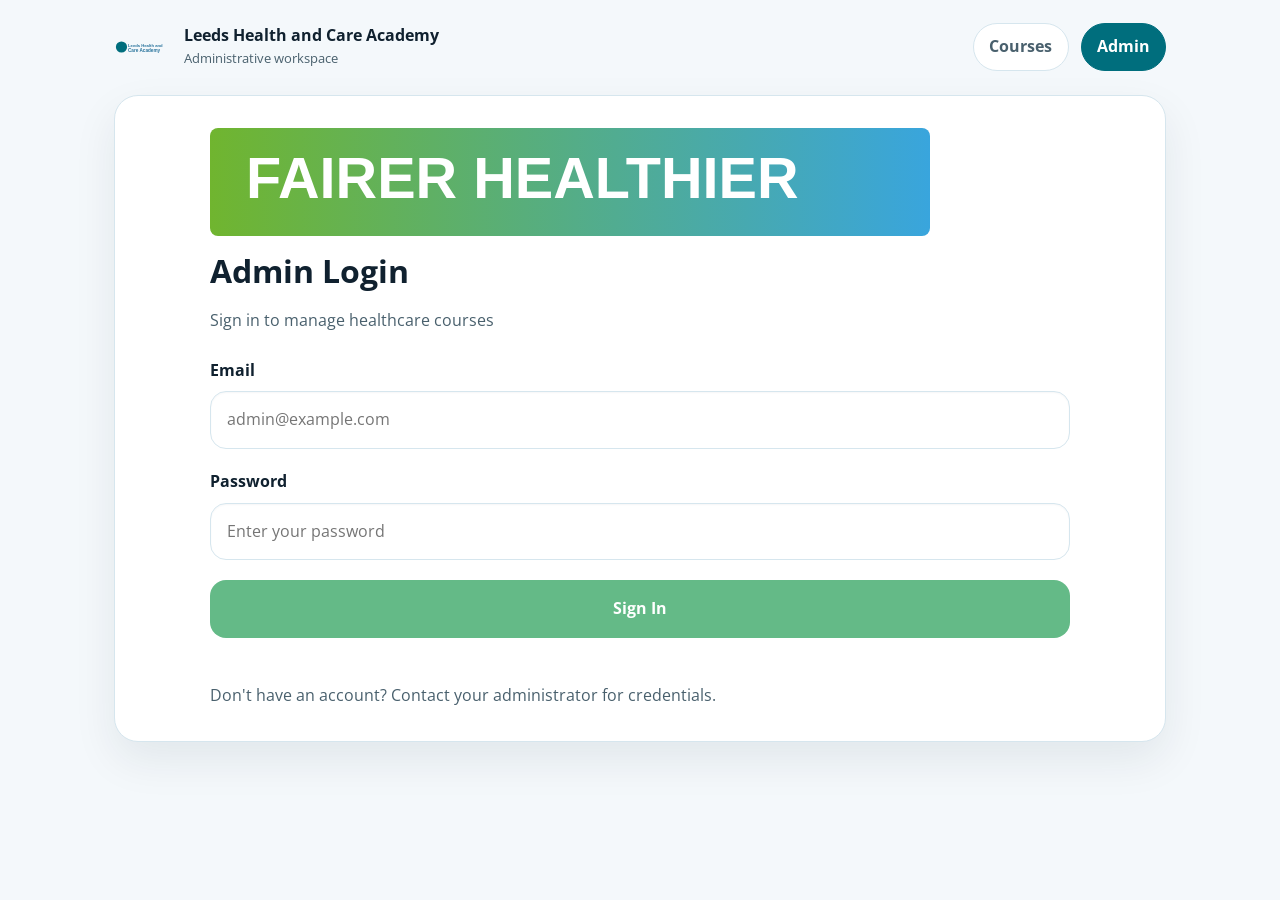
==== admin.html @ 282ca9a3 "Initial commit" ====
﻿<!DOCTYPE html>
<html lang="en">
<head>
  <meta charset="UTF-8" />
  <meta name="viewport" content="width=device-width, initial-scale=1.0" />
  <title>Admin Panel - Healthcare Course Portal</title>
  <link rel="preconnect" href="https://fonts.googleapis.com" />
  <link rel="preconnect" href="https://fonts.gstatic.com" crossorigin />
  <link href="https://fonts.googleapis.com/css2?family=Open+Sans:wght@400;500;600;700;800&display=swap" rel="stylesheet" />
  <link rel="stylesheet" href="admin-styles.css" />
</head>
<body>
  <header class="site-header">
    <a class="brand" href="index.html" aria-label="Leeds Health and Care Academy home">
      <img src="assets/academy-logo.svg" class="brand-mark" alt="Leeds Health and Care Academy logo" />
      <span class="brand-copy">
        <strong>Leeds Health and Care Academy</strong>
        <small>Administrative workspace</small>
      </span>
    </a>
    <nav class="site-nav" aria-label="Primary">
      <a href="index.html">Courses</a>
      <a href="admin.html" class="active">Admin</a>
    </nav>
  </header>
  <main class="admin-page">
    <section id="loginSection" class="auth-section">
      <div class="auth-container">
        <img src="assets/banner.svg" class="admin-banner" alt="Fairer Healthier Leeds" />
        <h1>Admin Login</h1>
        <p class="auth-description">Sign in to manage healthcare courses</p>
        <form id="loginForm" class="auth-form">
          <div class="form-group">
            <label for="loginEmail">Email</label>
            <input type="email" id="loginEmail" required placeholder="admin@example.com" />
          </div>
          <div class="form-group">
            <label for="loginPassword">Password</label>
            <input type="password" id="loginPassword" required placeholder="Enter your password" />
          </div>
          <button type="submit" class="btn btn-primary">Sign In</button>
          <p class="auth-message" id="loginMessage"></p>
        </form>
        <div class="auth-footer">
          <p>Don't have an account? Contact your administrator for credentials.</p>
        </div>
      </div>
    </section>
    <section id="dashboardSection" class="dashboard-section" style="display: none;">
      <div class="dashboard-header">
        <h1>Course Management Dashboard</h1>
        <button id="logoutBtn" class="btn btn-secondary">Logout</button>
      </div>
      <div class="admin-controls">
        <div class="admin-search">
          <label for="adminSearch" class="visually-hidden">Search courses</label>
          <input id="adminSearch" class="search-input" type="search" placeholder="Search courses, providers, categories..." aria-label="Search courses" />
        </div>
        <div class="admin-actions">
          <label for="reviewStatusFilter" class="visually-hidden">Filter by review status</label>
          <select id="reviewStatusFilter" class="filter-select" aria-label="Filter by review status">
            <option value="">All Review Statuses</option>
            <option value="Draft">Draft</option>
            <option value="In Review">In Review</option>
            <option value="Approved">Approved</option>
            <option value="Archived">Archived</option>
            <option value="NA">N/A</option>
          </select>
          <label for="perPageSelect" class="visually-hidden">Items per page</label>
          <select id="perPageSelect" class="per-page-select" aria-label="Items per page">
            <option value="25">25 per page</option>
            <option value="50">50 per page</option>
            <option value="100">100 per page</option>
          </select>
        </div>
      </div>
      <div class="dashboard-content">
        <div class="form-card">
          <div class="section-heading">
            <div>
              <h2>Manage Existing Courses</h2>
              <p class="section-description">Browse the current catalogue, update details, or remove course entries.</p>
            </div>
            <button id="refreshCoursesBtn" type="button" class="btn btn-secondary">Refresh</button>
          </div>
          <div class="section-actions">
            <p class="section-controls-note">Paging and list controls for this course section.</p>
            <div class="pagination">
              <button id="prevPageBtn" class="btn btn-secondary">Previous</button>
              <span class="page-info" id="pageInfo">Page 1</span>
              <button id="nextPageBtn" class="btn btn-secondary">Next</button>
              <button id="showMoreBtn" class="btn btn-primary">Show more</button>
            </div>
          </div>
          <div id="coursesList" class="course-manager-list"></div>
        </div>
        <div class="form-card add-course-card">
          <div class="section-heading">
            <div>
              <h2 id="formHeading">Add New Course</h2>
              <p class="section-description">Create a new course entry or update an existing one.</p>
            </div>
            <button id="cancelEditBtn" type="button" class="btn btn-secondary" style="display: none;">Cancel Edit</button>
          </div>
          <form id="courseForm" class="course-form">
            <fieldset>
              <legend>Basic Information</legend>
              <div class="form-row">
                <div class="form-group full-width">
                  <label for="title">Course Title *</label>
                  <input type="text" id="title" name="title" required placeholder="e.g., Advanced Choice Documents" />
                </div>
              </div>
              <div class="form-row">
                <div class="form-group full-width">
                  <label for="description">Description *</label>
                  <textarea id="description" name="description" required rows="4" placeholder="Provide a detailed description of the course..."></textarea>
                </div>
              </div>
              <div class="form-row">
                <div class="form-group">
                  <label for="provider">Provider *</label>
                  <input type="text" id="provider" name="provider" required placeholder="e.g., Fairhealth, SLD Training" />
                </div>
                <div class="form-group">
                  <label for="url">Course URL</label>
                  <input type="url" id="url" name="url" placeholder="https://example.com/course" />
                </div>
              </div>
            </fieldset>
            <fieldset>
              <legend>Course Details</legend>
              <div class="form-row">
                <div class="form-group">
                  <label for="deliveryMode">Delivery Mode *</label>
                  <select id="deliveryMode" name="delivery_mode" required>
                    <option value="">Select delivery mode</option>
                    <option value="Online">Online</option>
                    <option value="Face to Face">Face to Face</option>
                    <option value="Hybrid">Hybrid</option>
                    <option value="NA">N/A</option>
                  </select>
                </div>
                <div class="form-group">
                  <label for="duration">Duration</label>
                  <input type="text" id="duration" name="duration" placeholder="e.g., 1 day, 3 hours" />
                </div>
              </div>
              <div class="form-row">
                <div class="form-group">
                  <label for="access">Access</label>
                  <input type="text" id="access" name="access" placeholder="e.g., Register on website" />
                </div>
                <div class="form-group">
                  <label for="educationOutcome">Education Outcome</label>
                  <input type="text" id="educationOutcome" name="education_outcome" placeholder="e.g., Certificate of completion" />
                </div>
              </div>
            </fieldset>
            <fieldset>
              <legend>Cost Information</legend>
              <div class="form-row">
                <div class="form-group">
                  <label for="costCategory">Cost Category *</label>
                  <select id="costCategory" name="cost_category" required>
                    <option value="">Select cost category</option>
                    <option value="Free">Free</option>
                    <option value="Paid">Paid</option>
                    <option value="TBC">TBC</option>
                  </select>
                </div>
                <div class="form-group">
                  <label for="costGbp">Cost (£)</label>
                  <input type="number" id="costGbp" name="cost_gbp" step="0.01" min="0" placeholder="0" />
                </div>
              </div>
            </fieldset>
            <fieldset>
              <legend>Categories & Audience</legend>
              <div class="form-row">
                <div class="form-group full-width">
                  <label for="category">Category (comma-separated) *</label>
                  <input type="text" id="category" name="category" required placeholder="e.g., Communication, Health promotion/prevention" />
                  <small>Enter multiple values separated by commas</small>
                </div>
              </div>
              <div class="form-row">
                <div class="form-group full-width">
                  <label for="targetAudience">Target Audience (comma-separated) *</label>
                  <input type="text" id="targetAudience" name="target_audience" required placeholder="e.g., All (health, social care, VSO), GP's, primary care" />
                  <small>Enter multiple values separated by commas</small>
                </div>
              </div>
            </fieldset>
            <fieldset>
              <legend>Additional Information</legend>
              <div class="form-row">
                <div class="form-group">
                  <label for="durationCategory">Duration Category</label>
                  <select id="durationCategory" name="duration_category">
                    <option value="">Select duration category</option>
                    <option value="Less than an hour">Less than an hour</option>
                    <option value="Less than a day">Less than a day</option>
                    <option value="Less than a week">Less than a week</option>
                    <option value="Less than a year">Less than a year</option>
                    <option value="Various">Various</option>
                  </select>
                </div>
                <div class="form-group">
                  <label for="assetCategory">Asset Category</label>
                  <input type="text" id="assetCategory" name="asset_category" placeholder="e.g., Course" />
                </div>
              </div>
              <div class="form-row">
                <div class="form-group">
                  <label for="reviewStatus">Review Status *</label>
                  <select id="reviewStatus" name="review_status" required>
                    <option value="">Select status</option>
                    <option value="Draft">Draft</option>
                    <option value="In Review">In Review</option>
                    <option value="Approved">Approved</option>
                    <option value="Archived">Archived</option>
                    <option value="NA">N/A</option>
                  </select>
                </div>
                <div class="form-group">
                  <label for="imageUrl">Image URL</label>
                  <input type="url" id="imageUrl" name="image_url" placeholder="https://example.com/image.jpg" />
                </div>
              </div>
            </fieldset>
            <div class="form-actions">
              <button id="submitCourseBtn" type="submit" class="btn btn-primary btn-large">Add Course</button>
              <button type="reset" class="btn btn-secondary">Clear Form</button>
            </div>
            <p class="form-message" id="formMessage"></p>
          </form>
        </div>
      </div>
    </section>
  </main>
  <script src="admin.js"></script>
</body>
</html>
---- admin-styles.css ----
﻿:root {
  color-scheme: light;
  font-family: "Open Sans", Arial, sans-serif;
  background: #f4f8fb;
  color: #10212f;
  font-size: 16px;
  --background: #f4f8fb;
  --surface: #ffffff;
  --surface-alt: #f7fbfd;
  --border: #d6e6ee;
  --text-primary: #10212f;
  --text-secondary: #49606d;
  --primary-green: #64BA87;
  --primary-light-blue: #39A5DD;
  --primary-blue: #28739C;
  --primary-teal: #006E7D;
  --secondary-lime: #70B52F;
  --secondary-aqua: #009E9B;
  --shadow: 0 18px 44px rgba(16, 33, 47, 0.08);
  --radius-sm: 0.75rem;
  --radius-md: 1rem;
  --radius-lg: 1.5rem;
  --space-1: 0.25rem;
  --space-2: 0.5rem;
  --space-3: 0.75rem;
  --space-4: 1rem;
  --space-5: 1.5rem;
  --space-6: 2rem;
  --transition: 180ms ease;
}
* { box-sizing: border-box; }
html, body { margin: 0; min-height: 100%; }
body { background: var(--background); color: var(--text-primary); line-height: 1.6; }
button, input, select, textarea { font: inherit; }
button, input, select, textarea, a { transition: border-color var(--transition), background-color var(--transition), color var(--transition), box-shadow var(--transition), transform var(--transition); }
:focus-visible { outline: 3px solid var(--primary-light-blue); outline-offset: 2px; }
.site-header { display: flex; align-items: center; justify-content: space-between; gap: 1rem; width: min(100%, 1100px); margin: 0 auto; padding: 1.2rem clamp(1rem, 3vw, 1.5rem) 0; }
.brand { display: inline-flex; align-items: center; gap: 0.9rem; color: var(--text-primary); text-decoration: none; }
.brand-mark { display: inline-grid; place-items: center; width: 2.7rem; height: 2.7rem; border-radius: 999px; background: var(--primary-teal); color: white; font-size: 1.35rem; font-weight: 800; box-shadow: 0 12px 24px rgba(0, 110, 125, 0.2); }
.brand-copy { display: grid; gap: 0.15rem; }
.brand-copy strong { font-size: 1rem; line-height: 1.2; }
.brand-copy small { color: var(--text-secondary); font-size: 0.8rem; }
.site-nav { display: flex; gap: 0.75rem; flex-wrap: wrap; }
.site-nav a { padding: 0.65rem 0.95rem; border-radius: 999px; border: 1px solid var(--border); background: var(--surface); color: var(--text-secondary); text-decoration: none; font-weight: 700; }
.site-nav a.active, .site-nav a:hover { background: var(--primary-teal); color: white; border-color: var(--primary-teal); }
.admin-page { width: min(100%, 1100px); margin: 0 auto; padding: 1.25rem 1.5rem 2rem; }
/* Admin controls (search + pagination) */
.admin-controls {
  display: flex;
  align-items: center;
  justify-content: space-between;
  gap: 1rem;
  margin: 1rem 0 1.25rem;
}
.admin-search { flex: 1 1 60%; }
.search-input {
  width: 100%;
  min-height: 3.6rem;
  padding: 0.6rem 0.9rem;
  border-radius: var(--radius-md);
  border: 1px solid var(--border);
  background: var(--surface);
  color: var(--text-primary);
}
.admin-actions { display: flex; align-items: center; gap: 0.75rem; }
.filter-select { min-height: 3.6rem; padding: 0.4rem 0.6rem; border-radius: var(--radius-md); border: 1px solid var(--border); background: var(--surface); color: var(--text-primary); }
.per-page-select { min-height: 3.6rem; padding: 0.4rem 0.6rem; border-radius: var(--radius-md); border: 1px solid var(--border); background: var(--surface); }
.pagination { display: flex; align-items: center; gap: 0.5rem; }
.page-info { color: var(--text-secondary); font-weight: 700; padding: 0 0.5rem; }
.visually-hidden { position: absolute !important; height: 1px; width: 1px; overflow: hidden; clip: rect(1px,1px,1px,1px); white-space: nowrap; }

.auth-section, .dashboard-section { background: var(--surface); border: 1px solid var(--border); border-radius: var(--radius-lg); padding: 2rem; box-shadow: var(--shadow); }
.auth-container, .form-card { max-width: 860px; margin: 0 auto; }
.brand-mark { width: 56px; height: 56px; border-radius: 6px; background: transparent; box-shadow: none; }
.brand-mark img, .brand-mark svg { width: 100%; height: auto; display: block; }
.admin-banner { width: 100%; max-width: 720px; height: auto; display: block; margin-bottom: 1rem; border-radius: 8px; }
.auth-container h1, .dashboard-header h1, .form-card h2 { margin: 0 0 1rem; font-size: clamp(1.9rem, 2.5vw, 2.5rem); line-height: 1.2; }
.auth-description, .auth-footer p, .form-message, .auth-message { margin: 0.75rem 0 0; color: var(--text-secondary); line-height: 1.7; }
.auth-form, .course-form { margin-top: 1.5rem; display: grid; gap: 1.25rem; }
.form-group { display: grid; gap: 0.5rem; }
.form-row { display: grid; grid-template-columns: 1fr 1fr; gap: 1rem; }
.full-width { grid-column: 1 / -1; }
label { font-weight: 700; color: var(--text-primary); }
input, textarea, select { width: 100%; min-height: 3.6rem; padding: 0.9rem 1rem; border-radius: var(--radius-md); border: 1px solid var(--border); background: var(--surface); color: var(--text-primary); font-size: 1rem; box-shadow: inset 0 1px 2px rgba(16, 33, 47, 0.04); }
textarea { min-height: 7rem; resize: vertical; }
input:focus, textarea:focus, select:focus { border-color: var(--primary-blue); box-shadow: 0 0 0 4px rgba(40, 115, 156, 0.12); }
.btn { display: inline-flex; align-items: center; justify-content: center; gap: 0.5rem; min-height: 3.6rem; padding: 0 1.4rem; border-radius: var(--radius-md); border: 1px solid transparent; font-size: 1rem; font-weight: 700; cursor: pointer; }
.btn:hover { transform: translateY(-1px); }
.btn-primary { background: var(--primary-green); color: white; }
.btn-primary:hover { background: var(--primary-blue); }
.btn-secondary { background: var(--surface); color: var(--primary-blue); border-color: var(--primary-blue); }
.btn-large { width: 100%; }
.dashboard-header { display: flex; justify-content: space-between; align-items: center; gap: 1rem; margin-bottom: 2rem; }
.dashboard-content { display: grid; gap: 1.5rem; }
.form-actions { display: grid; gap: 1rem; margin-top: 0.5rem; }
.form-actions .btn { width: 100%; }
small { font-size: 0.9rem; color: var(--text-secondary); }
.auth-message, .form-message { color: var(--primary-teal); }
.section-heading { display: flex; justify-content: space-between; align-items: flex-start; gap: 1rem; margin-bottom: 1rem; }
.section-description { margin: 0.35rem 0 0; color: var(--text-secondary); line-height: 1.7; }
.section-actions { display: flex; flex-wrap: wrap; justify-content: space-between; align-items: center; gap: 0.85rem; margin-bottom: 1.25rem; padding: 1rem 1rem 0.75rem; border-radius: var(--radius-md); background: rgba(0, 110, 125, 0.05); border: 1px solid rgba(40, 115, 156, 0.12); }
.section-controls-note { margin: 0; color: var(--text-secondary); font-size: 0.95rem; }
.course-manager-list { display: grid; gap: 1rem; }
.course-manager-card { display: flex; justify-content: space-between; align-items: flex-start; gap: 1rem; padding: 1.2rem 1.25rem; border: 1px solid var(--border); border-radius: var(--radius-md); background: var(--surface-alt); }
.course-manager-card-content { flex: 1; display: grid; gap: 0.45rem; }
.course-manager-title-row { display: flex; align-items: center; gap: 0.75rem; flex-wrap: wrap; }
.course-manager-card h3 { margin: 0; font-size: 1.1rem; color: var(--text-primary); }
.review-status-badge { display: inline-flex; align-items: center; padding: 0.3rem 0.65rem; border-radius: 0.5rem; font-size: 0.8rem; font-weight: 700; white-space: nowrap; }
.review-status-draft { background: #fef3c7; color: #92400e; }
.review-status-in-review { background: #dbeafe; color: #1e40af; }
.review-status-approved { background: #dcfce7; color: #15803d; }
.review-status-archived { background: #f3f4f6; color: #374151; }
.review-status-na { background: #f3f4f6; color: #6b7280; }
.course-manager-meta { margin: 0; color: var(--text-secondary); font-size: 0.95rem; line-height: 1.5; }
.course-manager-meta.category-meta { color: var(--text-primary); font-weight: 600; }
.course-manager-actions { display: flex; gap: 0.75rem; flex-wrap: wrap; align-items: center; }
.course-manager-actions button { min-height: 2.75rem; padding: 0 1rem; border-radius: 0.85rem; border: none; cursor: pointer; font-weight: 700; }
.course-manager-actions .edit-btn { background: var(--primary-blue); color: white; }
.course-manager-actions .delete-btn { background: #fef2f2; color: #b91c1c; }
.add-course-card { background: #f7fbff; border-color: rgba(56, 135, 173, 0.16); }
.add-course-card .course-form { padding-top: 0; }
.add-course-card .section-heading { margin-bottom: 1.25rem; }
.add-course-card .section-description { color: var(--text-secondary); }
.pagination { display: flex; align-items: center; gap: 0.65rem; flex-wrap: wrap; }
.pagination .btn { min-height: 2.9rem; padding: 0 1rem; font-size: 0.95rem; }
.pagination button.btn-secondary { background: var(--surface); color: var(--primary-blue); border-color: var(--border); }
.pagination button.btn-primary { background: var(--primary-blue); color: white; }
@media (max-width: 800px) { .form-row { grid-template-columns: 1fr; } .section-heading, .course-manager-card { flex-direction: column; } .course-manager-actions { width: 100%; } .course-manager-actions button { flex: 1; } }
@media (max-width: 640px) { .site-header { flex-direction: column; align-items: flex-start; } .auth-section, .dashboard-section { padding: 1.5rem; } }
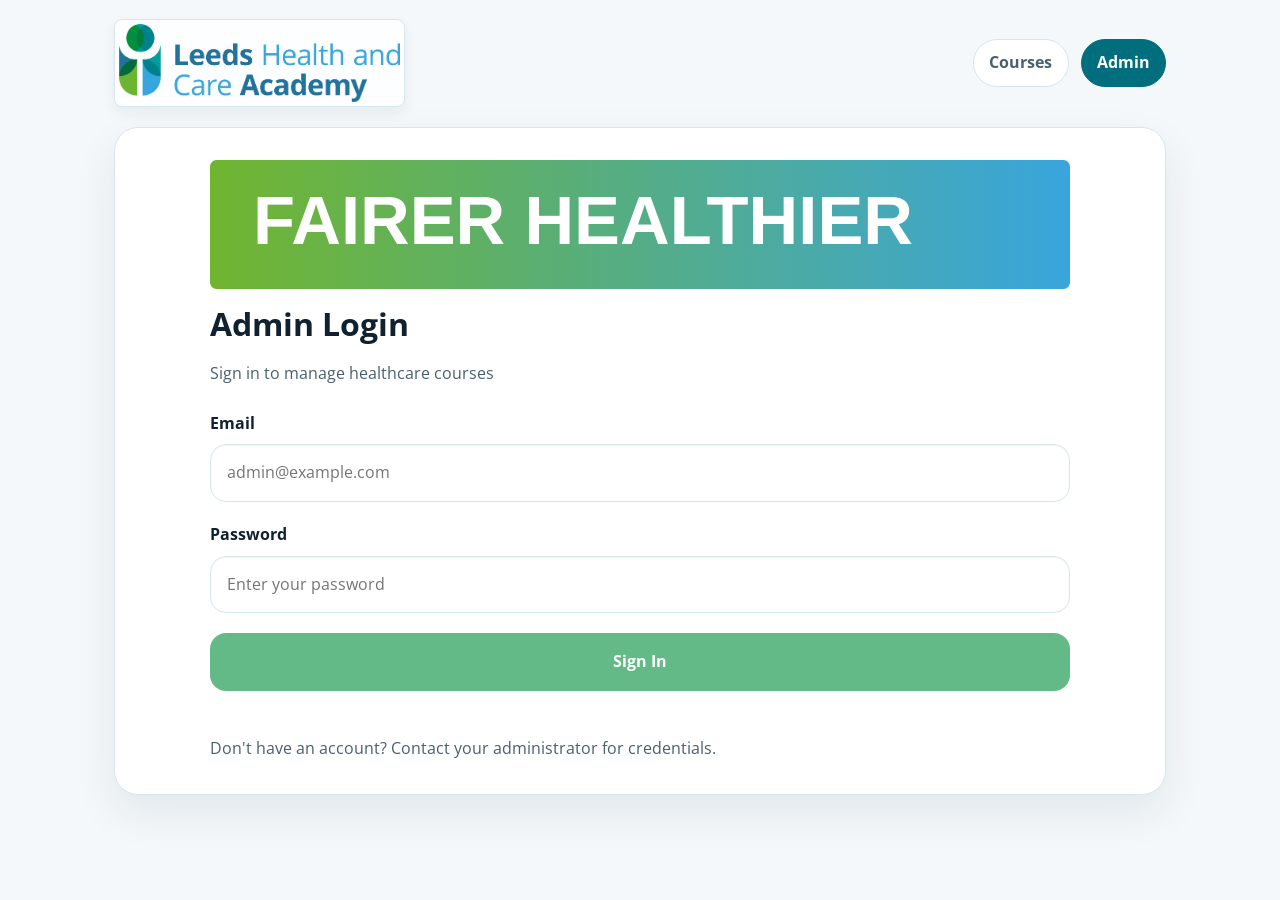
==== commit 0ea0406e: "Admin UI: use LHCA large logo and center/scale admin banner to match main site" ====
--- a/admin.html
+++ b/admin.html
@@ -12,11 +12,7 @@
 <body>
   <header class="site-header">
     <a class="brand" href="index.html" aria-label="Leeds Health and Care Academy home">
-      <img src="assets/academy-logo.svg" class="brand-mark" alt="Leeds Health and Care Academy logo" />
-      <span class="brand-copy">
-        <strong>Leeds Health and Care Academy</strong>
-        <small>Administrative workspace</small>
-      </span>
+      <img src="assets/LHCA-LOGO-LARGE.jpg" class="brand-mark" alt="Leeds Health and Care Academy logo" />
     </a>
     <nav class="site-nav" aria-label="Primary">
       <a href="index.html">Courses</a>
--- a/admin-styles.css
+++ b/admin-styles.css
@@ -71,9 +71,27 @@
 
 .auth-section, .dashboard-section { background: var(--surface); border: 1px solid var(--border); border-radius: var(--radius-lg); padding: 2rem; box-shadow: var(--shadow); }
 .auth-container, .form-card { max-width: 860px; margin: 0 auto; }
-.brand-mark { width: 56px; height: 56px; border-radius: 6px; background: transparent; box-shadow: none; }
+.brand-mark {
+  display: inline-block;
+  width: auto;
+  height: 88px;
+  max-height: 96px;
+  border-radius: 8px;
+  background: white;
+  padding: 0.25rem;
+  box-shadow: 0 6px 14px rgba(16,33,47,0.06);
+  border: 1px solid var(--border);
+  object-fit: contain;
+}
 .brand-mark img, .brand-mark svg { width: 100%; height: auto; display: block; }
-.admin-banner { width: 100%; max-width: 720px; height: auto; display: block; margin-bottom: 1rem; border-radius: 8px; }
+.admin-banner {
+  width: 100%;
+  height: auto;
+  display: block;
+  margin: 0 auto 1rem;
+  max-height: 240px;
+  object-fit: contain;
+}
 .auth-container h1, .dashboard-header h1, .form-card h2 { margin: 0 0 1rem; font-size: clamp(1.9rem, 2.5vw, 2.5rem); line-height: 1.2; }
 .auth-description, .auth-footer p, .form-message, .auth-message { margin: 0.75rem 0 0; color: var(--text-secondary); line-height: 1.7; }
 .auth-form, .course-form { margin-top: 1.5rem; display: grid; gap: 1.25rem; }
@@ -116,6 +134,7 @@
 .course-manager-actions { display: flex; gap: 0.75rem; flex-wrap: wrap; align-items: center; }
 .course-manager-actions button { min-height: 2.75rem; padding: 0 1rem; border-radius: 0.85rem; border: none; cursor: pointer; font-weight: 700; }
 .course-manager-actions .edit-btn { background: var(--primary-blue); color: white; }
+.course-manager-actions .archive-btn { background: #eff6ff; color: #1d4ed8; }
 .course-manager-actions .delete-btn { background: #fef2f2; color: #b91c1c; }
 .add-course-card { background: #f7fbff; border-color: rgba(56, 135, 173, 0.16); }
 .add-course-card .course-form { padding-top: 0; }
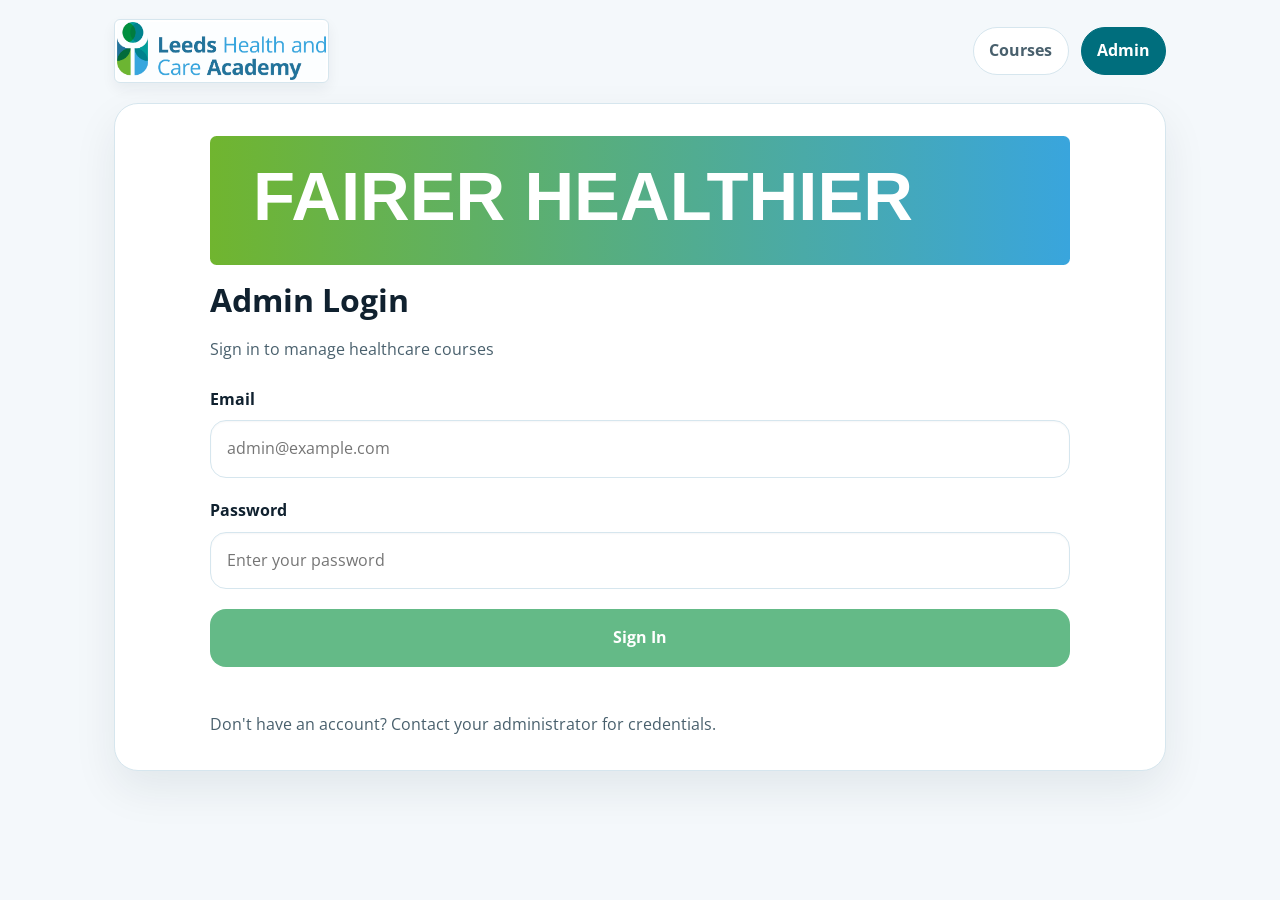
==== commit d9d4704e: "Add comments and production cleanup" ====
--- a/admin.html
+++ b/admin.html
@@ -20,6 +20,7 @@
     </nav>
   </header>
   <main class="admin-page">
+    <!-- Public-facing login screen for admin access -->
     <section id="loginSection" class="auth-section">
       <div class="auth-container">
         <img src="assets/banner.svg" class="admin-banner" alt="Fairer Healthier Leeds" />
@@ -42,6 +43,7 @@
         </div>
       </div>
     </section>
+    <!-- Main dashboard shown only after a valid admin sign-in -->
     <section id="dashboardSection" class="dashboard-section" style="display: none;">
       <div class="dashboard-header">
         <h1>Course Management Dashboard</h1>
@@ -71,6 +73,7 @@
         </div>
       </div>
       <div class="dashboard-content">
+        <!-- Course list panel: browse, search, paginate and manage existing records -->
         <div class="form-card">
           <div class="section-heading">
             <div>
@@ -90,6 +93,7 @@
           </div>
           <div id="coursesList" class="course-manager-list"></div>
         </div>
+        <!-- Course form panel: add new entries or edit an existing one -->
         <div class="form-card add-course-card">
           <div class="section-heading">
             <div>
--- a/admin-styles.css
+++ b/admin-styles.css
@@ -74,11 +74,11 @@
 .brand-mark {
   display: inline-block;
   width: auto;
-  height: 88px;
-  max-height: 96px;
-  border-radius: 8px;
+  height: 64px;
+  max-height: 64px;
+  border-radius: 6px;
   background: white;
-  padding: 0.25rem;
+  padding: 0.12rem;
   box-shadow: 0 6px 14px rgba(16,33,47,0.06);
   border: 1px solid var(--border);
   object-fit: contain;
